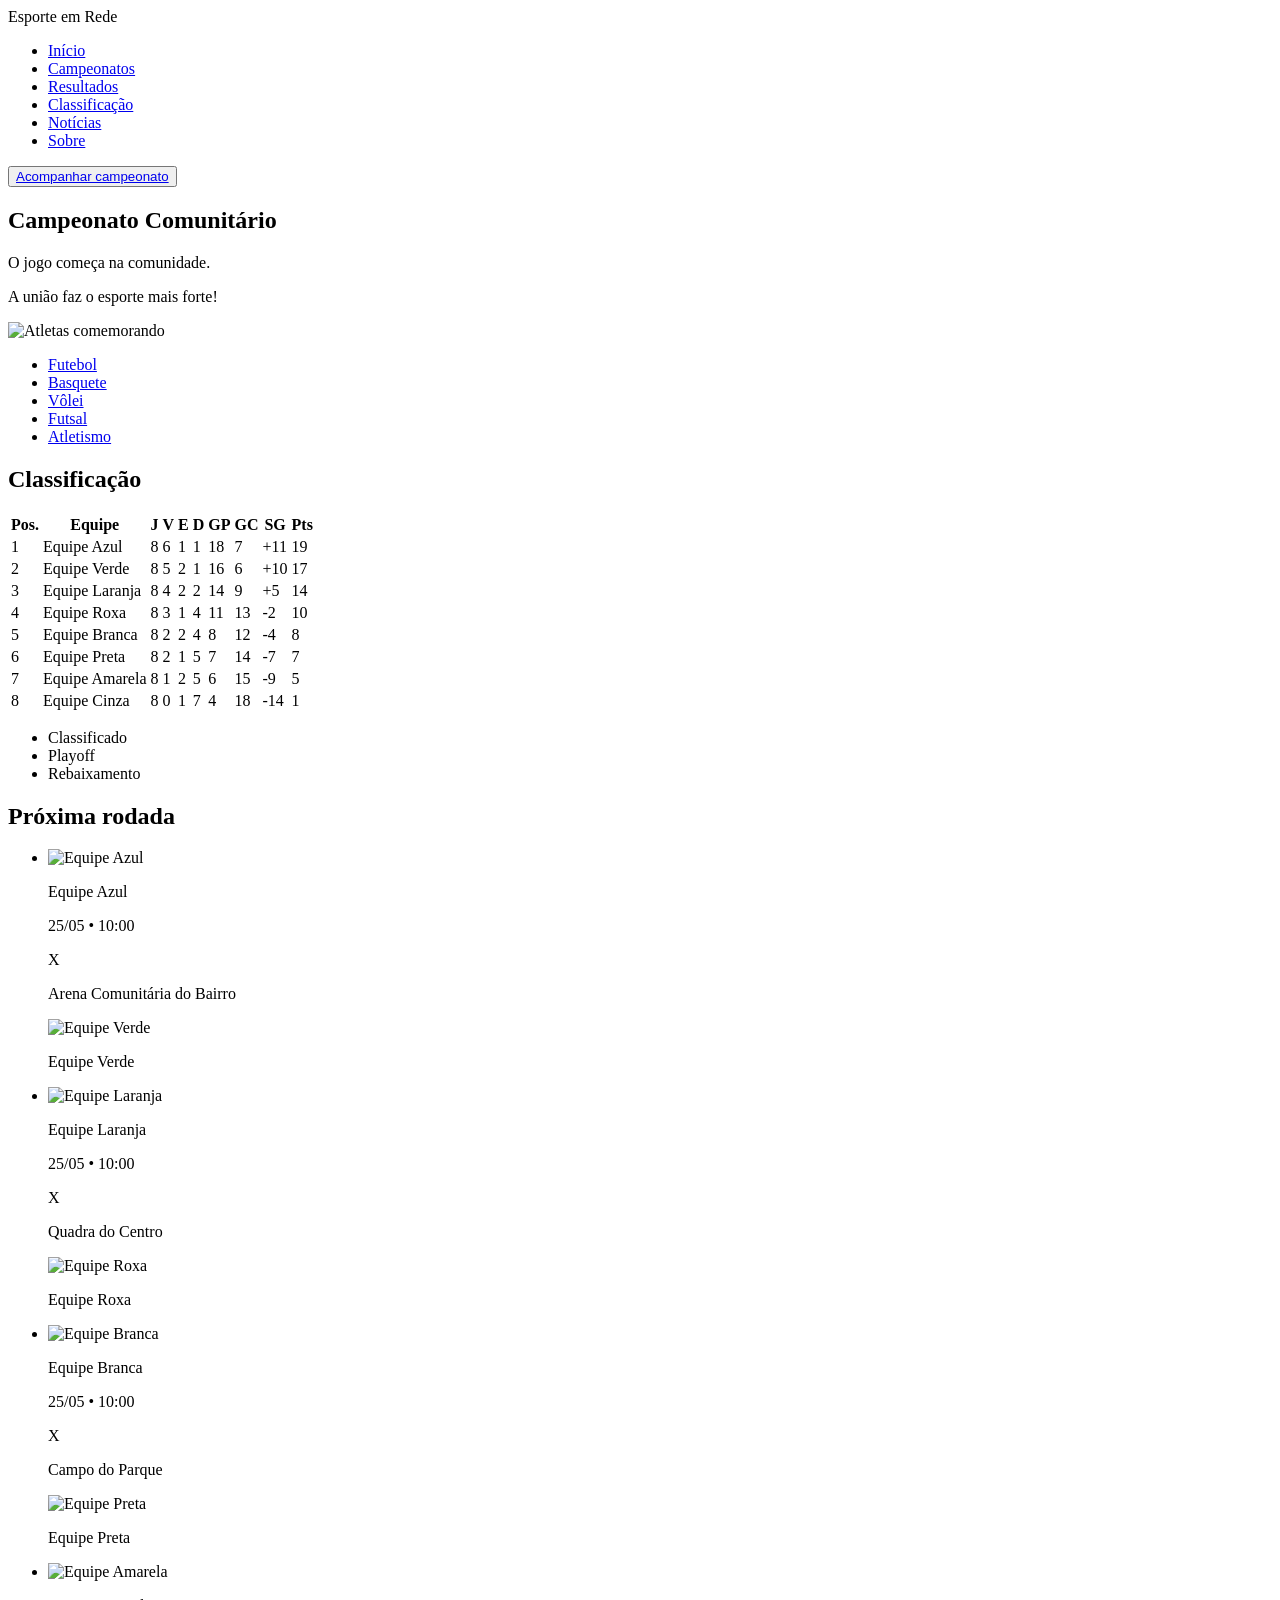
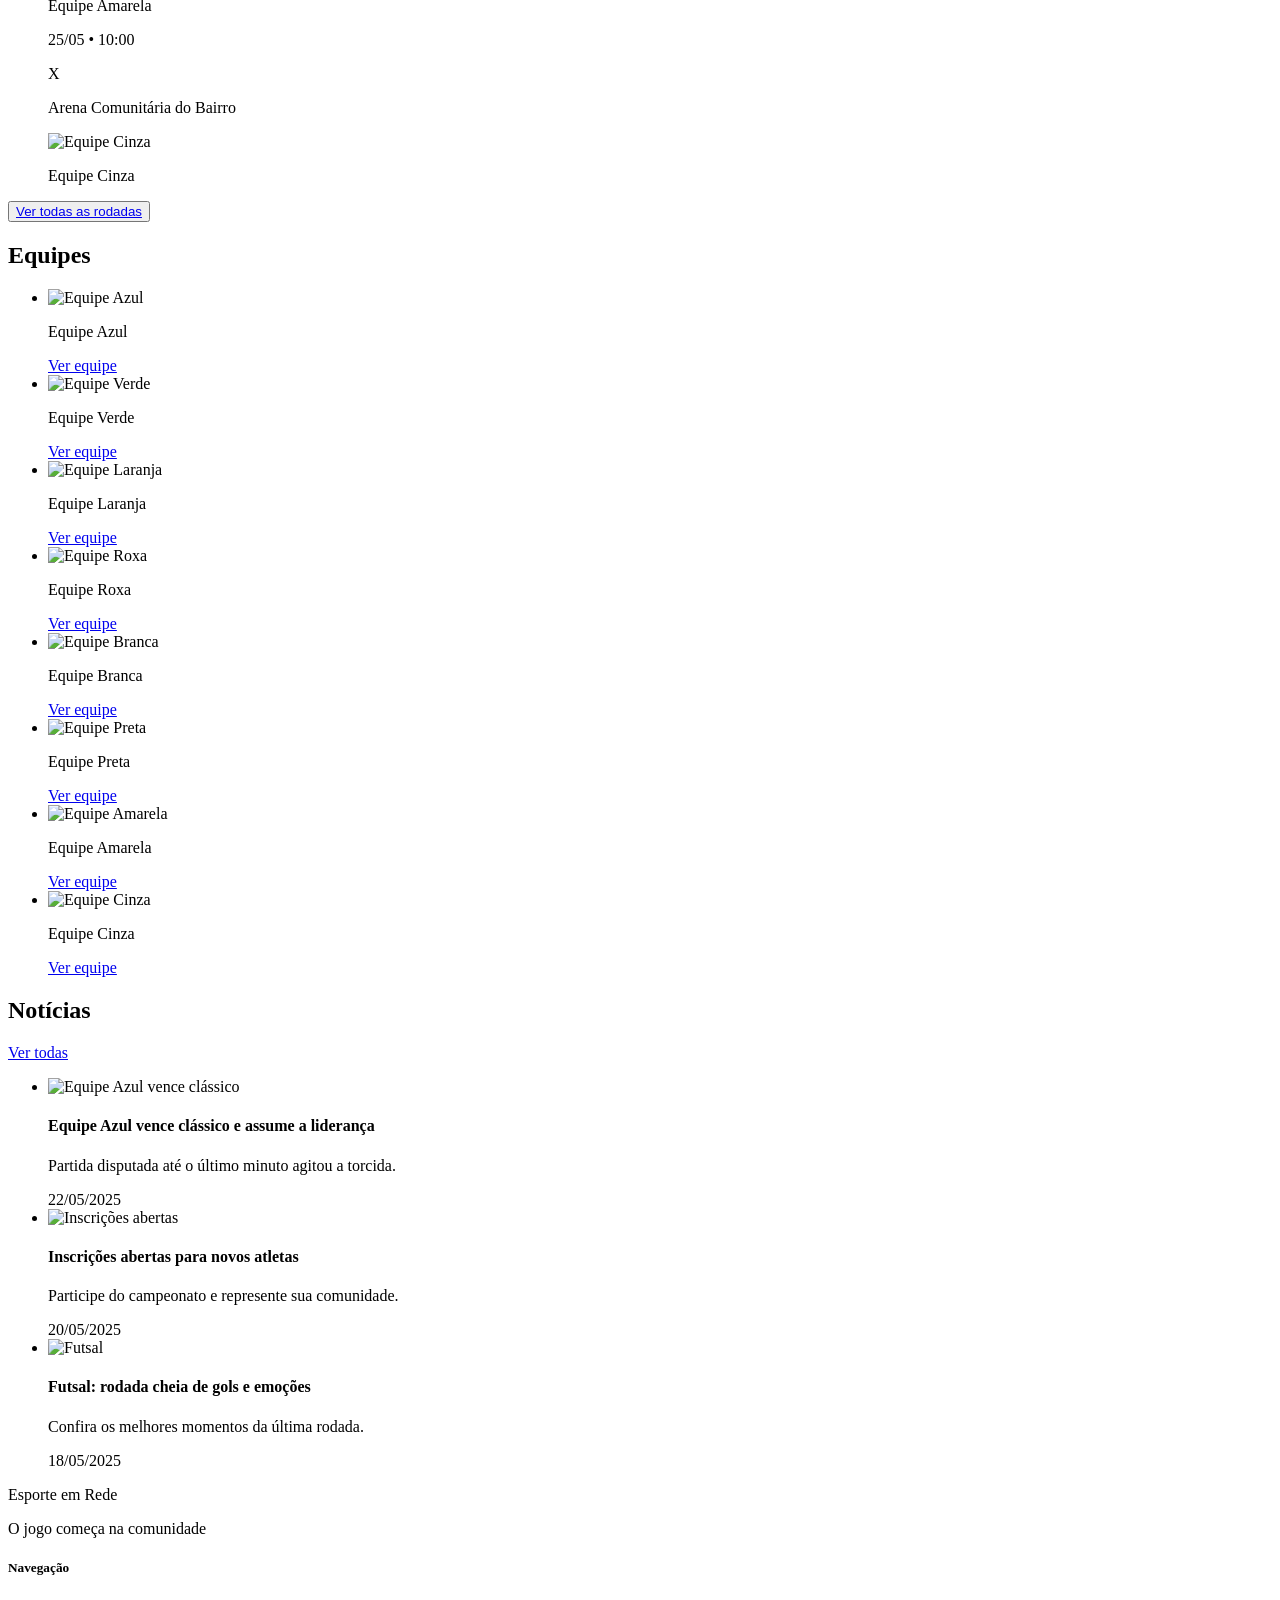
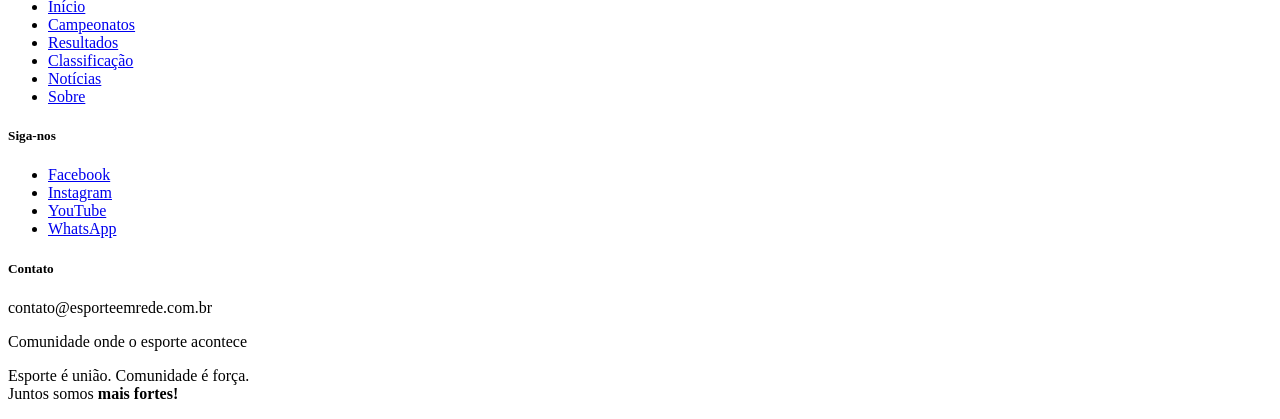
==== campeonato.html @ 6d332e06 "adicao da pagina campeonato" ====
<!DOCTYPE html>
<html lang="pt-BR">

<head>
    <meta charset="UTF-8">
    <meta name="viewport" content="width=device-width, initial-scale=1.0">
    <title>Campeonato Comunitário — Esporte em Rede</title>
</head>

<body>

    <header>
        <div>Esporte <span>em Rede</span></div>
        <nav>
            <ul>
                <li><a href="#">Início</a></li>
                <li><a href="#">Campeonatos</a></li>
                <li><a href="#">Resultados</a></li>
                <li><a href="#">Classificação</a></li>
                <li><a href="#">Notícias</a></li>
                <li><a href="#">Sobre</a></li>
            </ul>
        </nav>
        <button><a href="#">Acompanhar campeonato</a></button>
    </header>

    <section>
        <div>
            <h1>Campeonato Comunitário</h1>
            <p>O jogo começa na comunidade.</p>
            <p>A união faz o esporte mais forte!</p>
        </div>
        <div>
            <img src="" alt="Atletas comemorando">
        </div>
    </section>

    <nav>
        <ul>
            <li><a href="#">Futebol</a></li>
            <li><a href="#">Basquete</a></li>
            <li><a href="#">Vôlei</a></li>
            <li><a href="#">Futsal</a></li>
            <li><a href="#">Atletismo</a></li>
        </ul>
    </nav>

    <main>
        <section>
            <h2>Classificação</h2>
            <table>
                <thead>
                    <tr>
                        <th>Pos.</th>
                        <th>Equipe</th>
                        <th>J</th>
                        <th>V</th>
                        <th>E</th>
                        <th>D</th>
                        <th>GP</th>
                        <th>GC</th>
                        <th>SG</th>
                        <th>Pts</th>
                    </tr>
                </thead>
                <tbody>
                    <tr>
                        <td>1</td>
                        <td>Equipe Azul</td>
                        <td>8</td>
                        <td>6</td>
                        <td>1</td>
                        <td>1</td>
                        <td>18</td>
                        <td>7</td>
                        <td>+11</td>
                        <td>19</td>
                    </tr>
                    <tr>
                        <td>2</td>
                        <td>Equipe Verde</td>
                        <td>8</td>
                        <td>5</td>
                        <td>2</td>
                        <td>1</td>
                        <td>16</td>
                        <td>6</td>
                        <td>+10</td>
                        <td>17</td>
                    </tr>
                    <tr>
                        <td>3</td>
                        <td>Equipe Laranja</td>
                        <td>8</td>
                        <td>4</td>
                        <td>2</td>
                        <td>2</td>
                        <td>14</td>
                        <td>9</td>
                        <td>+5</td>
                        <td>14</td>
                    </tr>
                    <tr>
                        <td>4</td>
                        <td>Equipe Roxa</td>
                        <td>8</td>
                        <td>3</td>
                        <td>1</td>
                        <td>4</td>
                        <td>11</td>
                        <td>13</td>
                        <td>-2</td>
                        <td>10</td>
                    </tr>
                    <tr>
                        <td>5</td>
                        <td>Equipe Branca</td>
                        <td>8</td>
                        <td>2</td>
                        <td>2</td>
                        <td>4</td>
                        <td>8</td>
                        <td>12</td>
                        <td>-4</td>
                        <td>8</td>
                    </tr>
                    <tr>
                        <td>6</td>
                        <td>Equipe Preta</td>
                        <td>8</td>
                        <td>2</td>
                        <td>1</td>
                        <td>5</td>
                        <td>7</td>
                        <td>14</td>
                        <td>-7</td>
                        <td>7</td>
                    </tr>
                    <tr>
                        <td>7</td>
                        <td>Equipe Amarela</td>
                        <td>8</td>
                        <td>1</td>
                        <td>2</td>
                        <td>5</td>
                        <td>6</td>
                        <td>15</td>
                        <td>-9</td>
                        <td>5</td>
                    </tr>
                    <tr>
                        <td>8</td>
                        <td>Equipe Cinza</td>
                        <td>8</td>
                        <td>0</td>
                        <td>1</td>
                        <td>7</td>
                        <td>4</td>
                        <td>18</td>
                        <td>-14</td>
                        <td>1</td>
                    </tr>
                </tbody>
            </table>
            <ul>
                <li><span>Classificado</span></li>
                <li><span>Playoff</span></li>
                <li><span>Rebaixamento</span></li>
            </ul>
        </section>

        <section>
            <h2>Próxima rodada</h2>
            <ul>
                <li>
                    <div>
                        <img src="" alt="Equipe Azul">
                        <p>Equipe Azul</p>
                    </div>
                    <div>
                        <p>25/05 • 10:00</p>
                        <p>X</p>
                        <p>Arena Comunitária do Bairro</p>
                    </div>
                    <div>
                        <img src="" alt="Equipe Verde">
                        <p>Equipe Verde</p>
                    </div>
                </li>

                <li>
                    <div>
                        <img src="" alt="Equipe Laranja">
                        <p>Equipe Laranja</p>
                    </div>
                    <div>
                        <p>25/05 • 10:00</p>
                        <p>X</p>
                        <p>Quadra do Centro</p>
                    </div>
                    <div>
                        <img src="" alt="Equipe Roxa">
                        <p>Equipe Roxa</p>
                    </div>
                </li>

                <li>
                    <div>
                        <img src="" alt="Equipe Branca">
                        <p>Equipe Branca</p>
                    </div>
                    <div>
                        <p>25/05 • 10:00</p>
                        <p>X</p>
                        <p>Campo do Parque</p>
                    </div>
                    <div>
                        <img src="" alt="Equipe Preta">
                        <p>Equipe Preta</p>
                    </div>
                </li>

                <li>
                    <div>
                        <img src="" alt="Equipe Amarela">
                        <p>Equipe Amarela</p>
                    </div>
                    <div>
                        <p>25/05 • 10:00</p>
                        <p>X</p>
                        <p>Arena Comunitária do Bairro</p>
                    </div>
                    <div>
                        <img src="" alt="Equipe Cinza">
                        <p>Equipe Cinza</p>
                    </div>
                </li>
            </ul>
            <button><a href="#">Ver todas as rodadas</a></button>
        </section>

        <section>
            <h2>Equipes</h2>
            <ul>
                <li>
                    <img src="" alt="Equipe Azul">
                    <p>Equipe Azul</p>
                    <a href="#">Ver equipe</a>
                </li>
                <li>
                    <img src="" alt="Equipe Verde">
                    <p>Equipe Verde</p>
                    <a href="#">Ver equipe</a>
                </li>
                <li>
                    <img src="" alt="Equipe Laranja">
                    <p>Equipe Laranja</p>
                    <a href="#">Ver equipe</a>
                </li>
                <li>
                    <img src="" alt="Equipe Roxa">
                    <p>Equipe Roxa</p>
                    <a href="#">Ver equipe</a>
                </li>
                <li>
                    <img src="" alt="Equipe Branca">
                    <p>Equipe Branca</p>
                    <a href="#">Ver equipe</a>
                </li>
                <li>
                    <img src="" alt="Equipe Preta">
                    <p>Equipe Preta</p>
                    <a href="#">Ver equipe</a>
                </li>
                <li>
                    <img src="" alt="Equipe Amarela">
                    <p>Equipe Amarela</p>
                    <a href="#">Ver equipe</a>
                </li>
                <li>
                    <img src="" alt="Equipe Cinza">
                    <p>Equipe Cinza</p>
                    <a href="#">Ver equipe</a>
                </li>
            </ul>
        </section>

        <aside>
            <h2>Notícias</h2>
            <a href="#">Ver todas</a>
            <ul>
                <li>
                    <img src="" alt="Equipe Azul vence clássico">
                    <h4>Equipe Azul vence clássico e assume a liderança</h4>
                    <p>Partida disputada até o último minuto agitou a torcida.</p>
                    <span>22/05/2025</span>
                </li>
                <li>
                    <img src="" alt="Inscrições abertas">
                    <h4>Inscrições abertas para novos atletas</h4>
                    <p>Participe do campeonato e represente sua comunidade.</p>
                    <span>20/05/2025</span>
                </li>
                <li>
                    <img src="" alt="Futsal">
                    <h4>Futsal: rodada cheia de gols e emoções</h4>
                    <p>Confira os melhores momentos da última rodada.</p>
                    <span>18/05/2025</span>
                </li>
            </ul>
        </aside>

    </main>

    <footer>
        <div>
            <div>Esporte <span>em Rede</span></div>
            <p>O jogo começa na comunidade</p>
        </div>

        <nav class="footer-nav">
            <h5>Navegação</h5>
            <ul>
                <li><a href="#">Início</a></li>
                <li><a href="#">Campeonatos</a></li>
                <li><a href="#">Resultados</a></li>
                <li><a href="#">Classificação</a></li>
                <li><a href="#">Notícias</a></li>
                <li><a href="#">Sobre</a></li>
            </ul>
        </nav>

        <div class="footer-social">
            <h5>Siga-nos</h5>
            <ul class="social-icons">
                <li><a href="#">Facebook</a></li>
                <li><a href="#">Instagram</a></li>
                <li><a href="#">YouTube</a></li>
                <li><a href="#">WhatsApp</a></li>
            </ul>
        </div>

        <div class="footer-contact">
            <h5>Contato</h5>
            <p>contato@esporteemrede.com.br</p>
            <p>Comunidade onde o esporte acontece</p>
            <p class="footer-tagline">
                Esporte é união. Comunidade é força.<br>
                Juntos somos <strong>mais fortes!</strong>
            </p>
        </div>
    </footer>

</body>

</html>
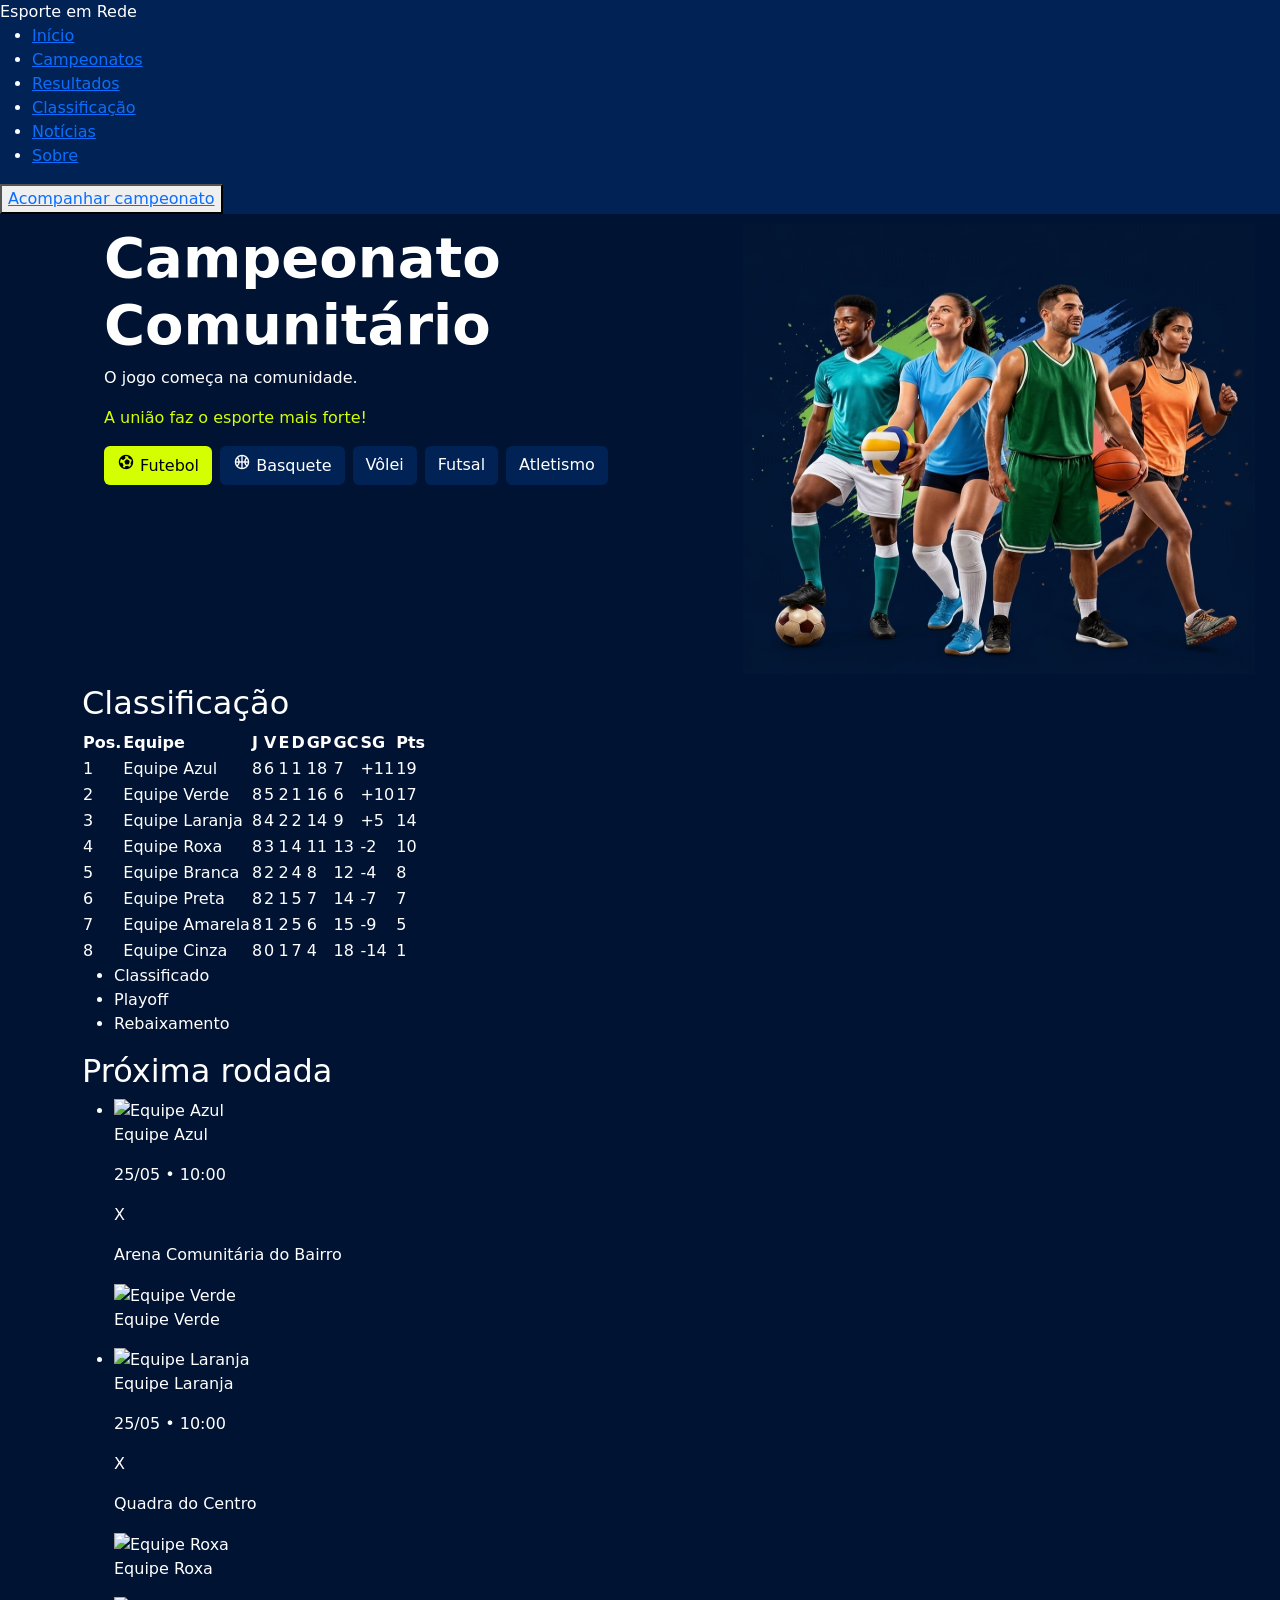
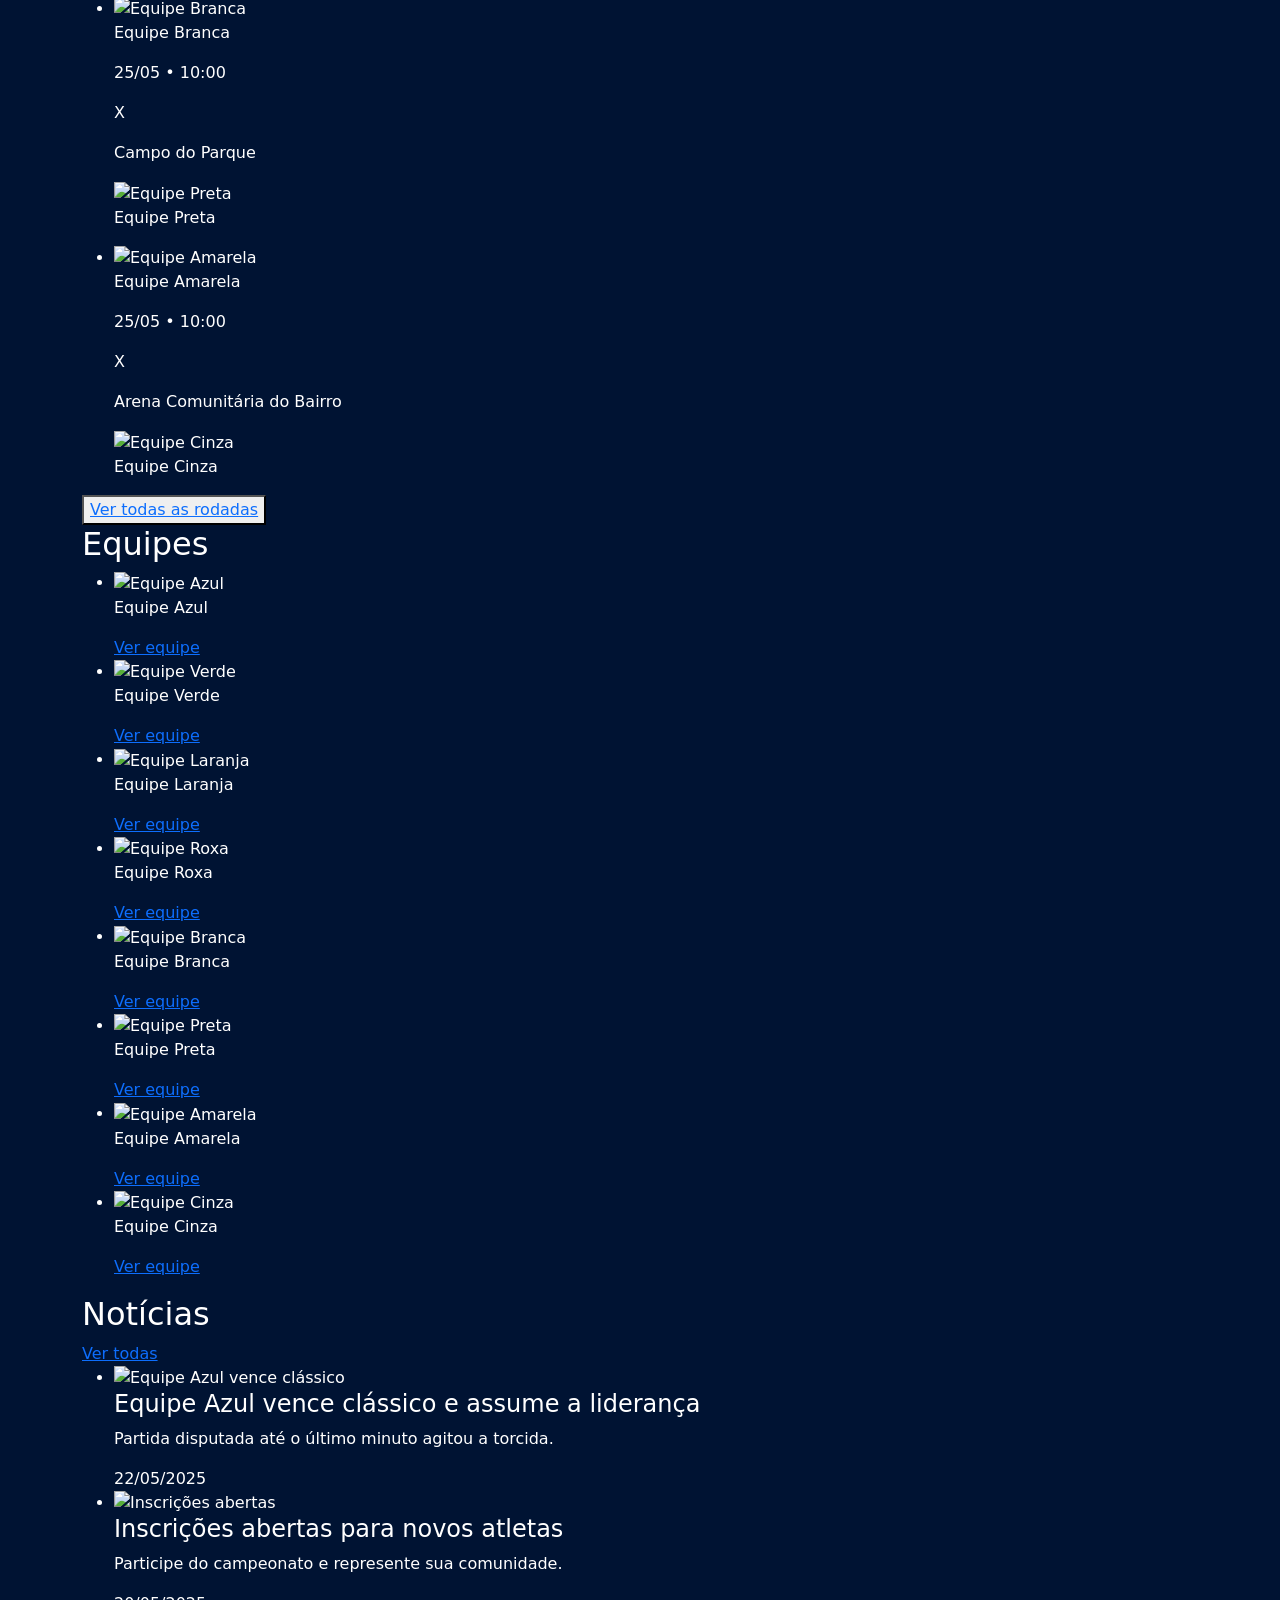
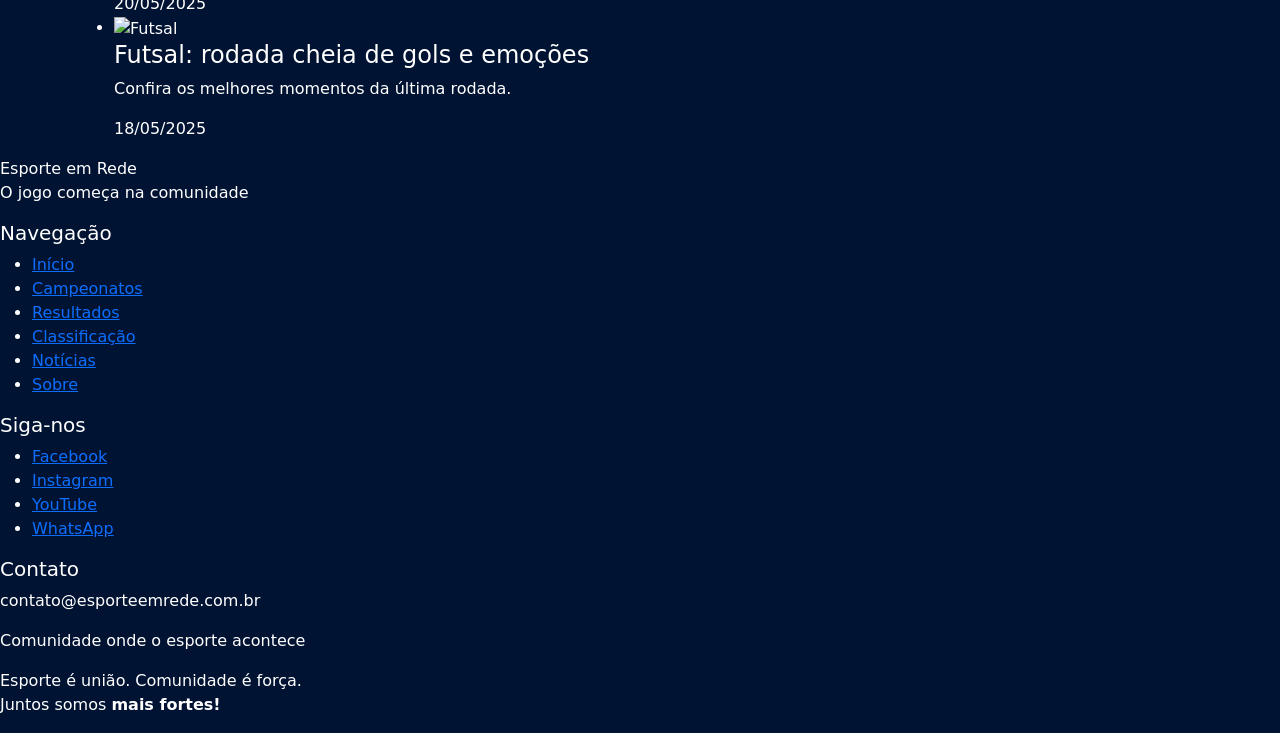
==== commit 8d2af732: "algumas alterações na pagina campeonato" ====
--- a/campeonato.html
+++ b/campeonato.html
@@ -5,6 +5,10 @@
     <meta charset="UTF-8">
     <meta name="viewport" content="width=device-width, initial-scale=1.0">
     <title>Campeonato Comunitário — Esporte em Rede</title>
+    <link rel="stylesheet" href="https://cdn.jsdelivr.net/npm/bootstrap@5.3.8/dist/css/bootstrap.min.css">
+    <link rel="stylesheet" href="styles.css">
+    <link href="https://fonts.googleapis.com/css2?family=Material+Symbols+Outlined" rel="stylesheet" />
+
 </head>
 
 <body>
@@ -24,28 +28,34 @@
         <button><a href="#">Acompanhar campeonato</a></button>
     </header>
 
-    <section>
-        <div>
-            <h1>Campeonato Comunitário</h1>
-            <p>O jogo começa na comunidade.</p>
-            <p>A união faz o esporte mais forte!</p>
-        </div>
-        <div>
-            <img src="" alt="Atletas comemorando">
-        </div>
-    </section>
-
-    <nav>
-        <ul>
-            <li><a href="#">Futebol</a></li>
-            <li><a href="#">Basquete</a></li>
-            <li><a href="#">Vôlei</a></li>
-            <li><a href="#">Futsal</a></li>
-            <li><a href="#">Atletismo</a></li>
-        </ul>
-    </nav>
-
-    <main>
+    <main class="container">
+        <section id="cc" class="row">
+            <div class="col-lg-7">
+                <h1 class="fw-bold display-4">Campeonato Comunitário</h1>
+                <p>O jogo começa na comunidade.</p>
+                <p id="destaque">A união faz o esporte mais forte!</p>
+
+                <nav class="d-flex overflow-auto gap-2">
+                    <a href="#" class="btn" id="futebol">
+                        <span class="material-symbols-outlined" style="font-size: 18px;">
+                            sports_and_outdoors
+                        </span>
+                        Futebol</a>
+                        <a href="#" class="btn">
+                            <span class="material-symbols-outlined" style="font-size: 18px;">
+                                sports_basketball
+                            </span>
+                            Basquete</a>
+                        <a href="#" class="btn">Vôlei</a>
+                        <a href="#" class="btn">Futsal</a>
+                        <a href="#" class="btn">Atletismo</a>
+                </nav>
+            </div>
+            <div class="col-lg-5">
+                <img src="imagens/atletas.jpg" alt="Atletas comemorando">
+            </div>
+        </section>
+
         <section>
             <h2>Classificação</h2>
             <table>
@@ -318,7 +328,7 @@
             <p>O jogo começa na comunidade</p>
         </div>
 
-        <nav class="footer-nav">
+        <nav>
             <h5>Navegação</h5>
             <ul>
                 <li><a href="#">Início</a></li>
@@ -330,9 +340,9 @@
             </ul>
         </nav>
 
-        <div class="footer-social">
+        <div>
             <h5>Siga-nos</h5>
-            <ul class="social-icons">
+            <ul>
                 <li><a href="#">Facebook</a></li>
                 <li><a href="#">Instagram</a></li>
                 <li><a href="#">YouTube</a></li>
@@ -340,11 +350,11 @@
             </ul>
         </div>
 
-        <div class="footer-contact">
+        <div>
             <h5>Contato</h5>
             <p>contato@esporteemrede.com.br</p>
             <p>Comunidade onde o esporte acontece</p>
-            <p class="footer-tagline">
+            <p>
                 Esporte é união. Comunidade é força.<br>
                 Juntos somos <strong>mais fortes!</strong>
             </p>
--- a/styles.css
+++ b/styles.css
@@ -0,0 +1,40 @@
+:root {
+    --azulescuro: #001333;
+    --azulescuro2: #002255;
+    --amarelo: #d4ff00;
+    --azul: #007bff;
+    --vermelho: #dc3545;
+}
+
+body{
+    background-color: var(--azulescuro);
+    color: white;
+}
+
+header{
+    background-color: var(--azulescuro2);
+}
+
+#cc{
+    margin: 10px;
+}
+
+#destaque{
+    color: var(--amarelo);
+}
+
+.btn{
+    background-color: var(--azulescuro2);
+    color: white;
+}
+
+
+img{
+    width: 40vw;
+    height: 50vh;
+}
+
+#futebol{
+    background-color: var(--amarelo);
+    color: black;
+}
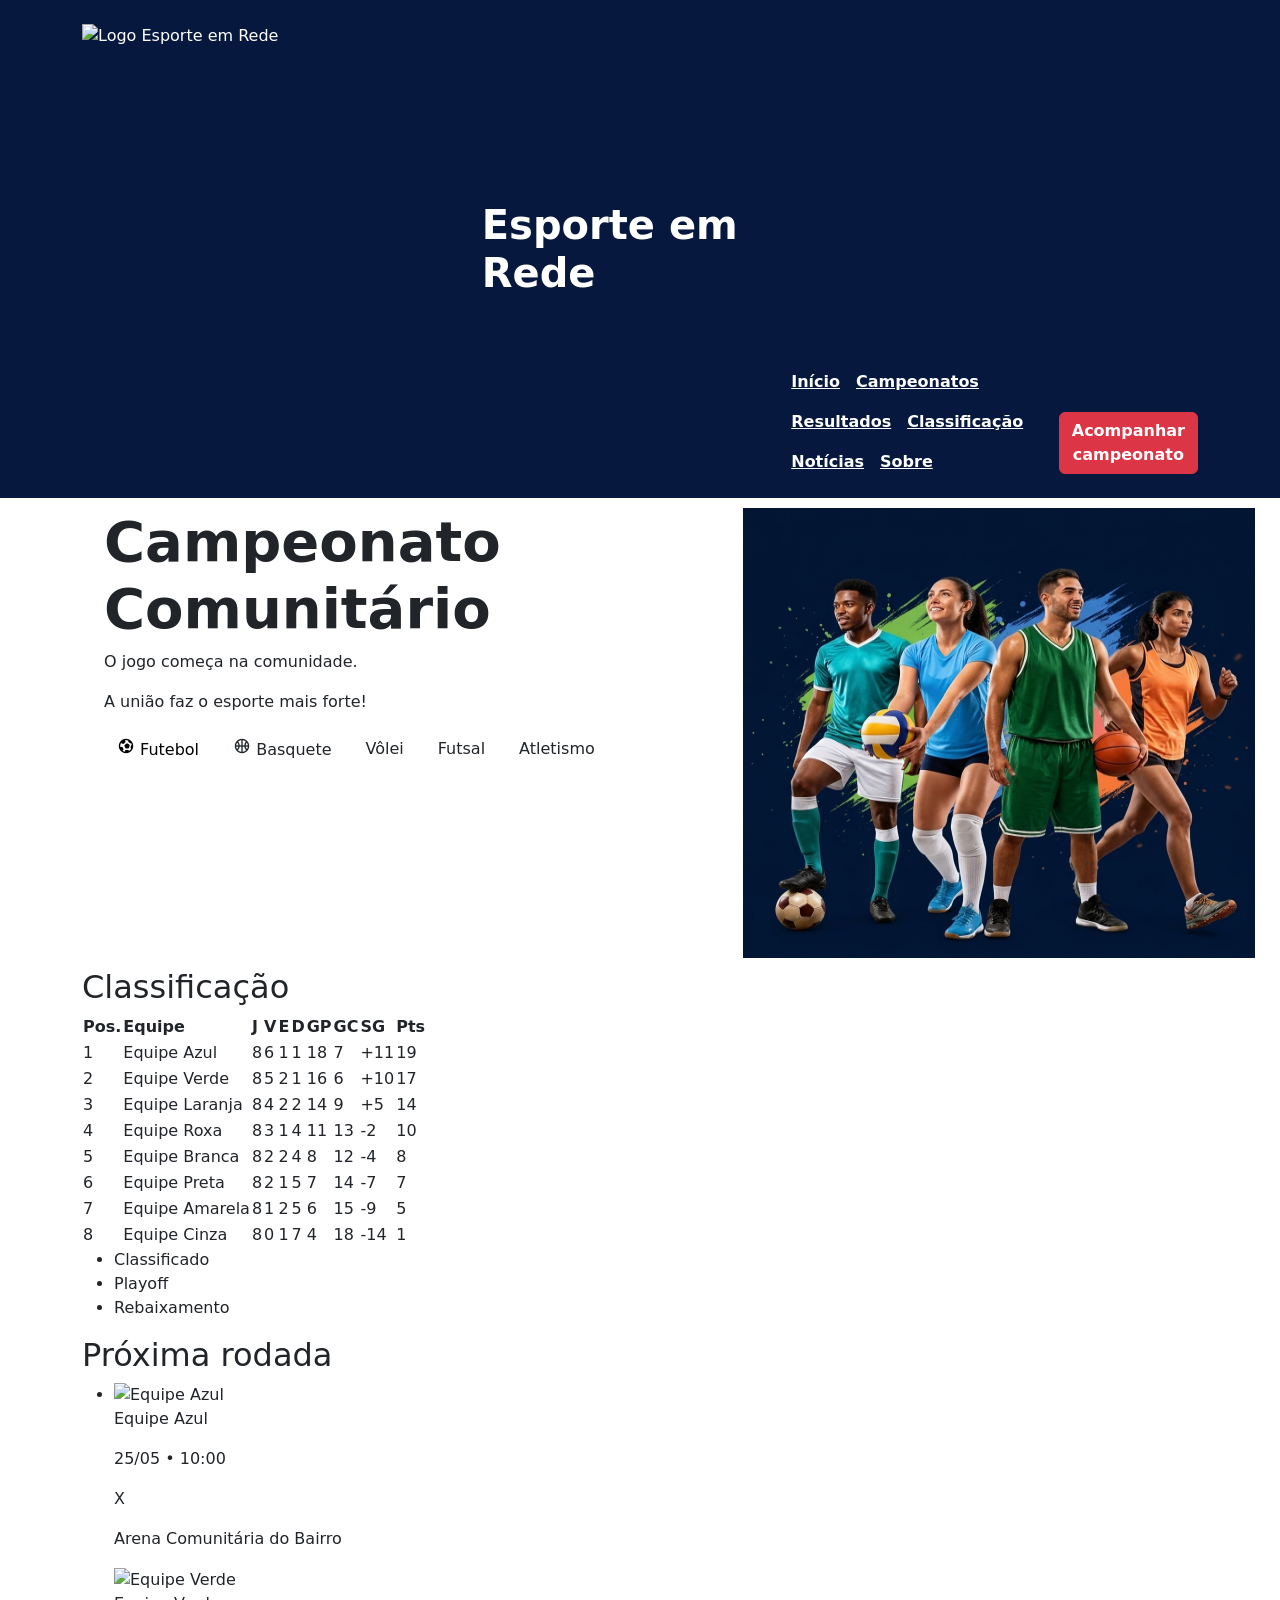
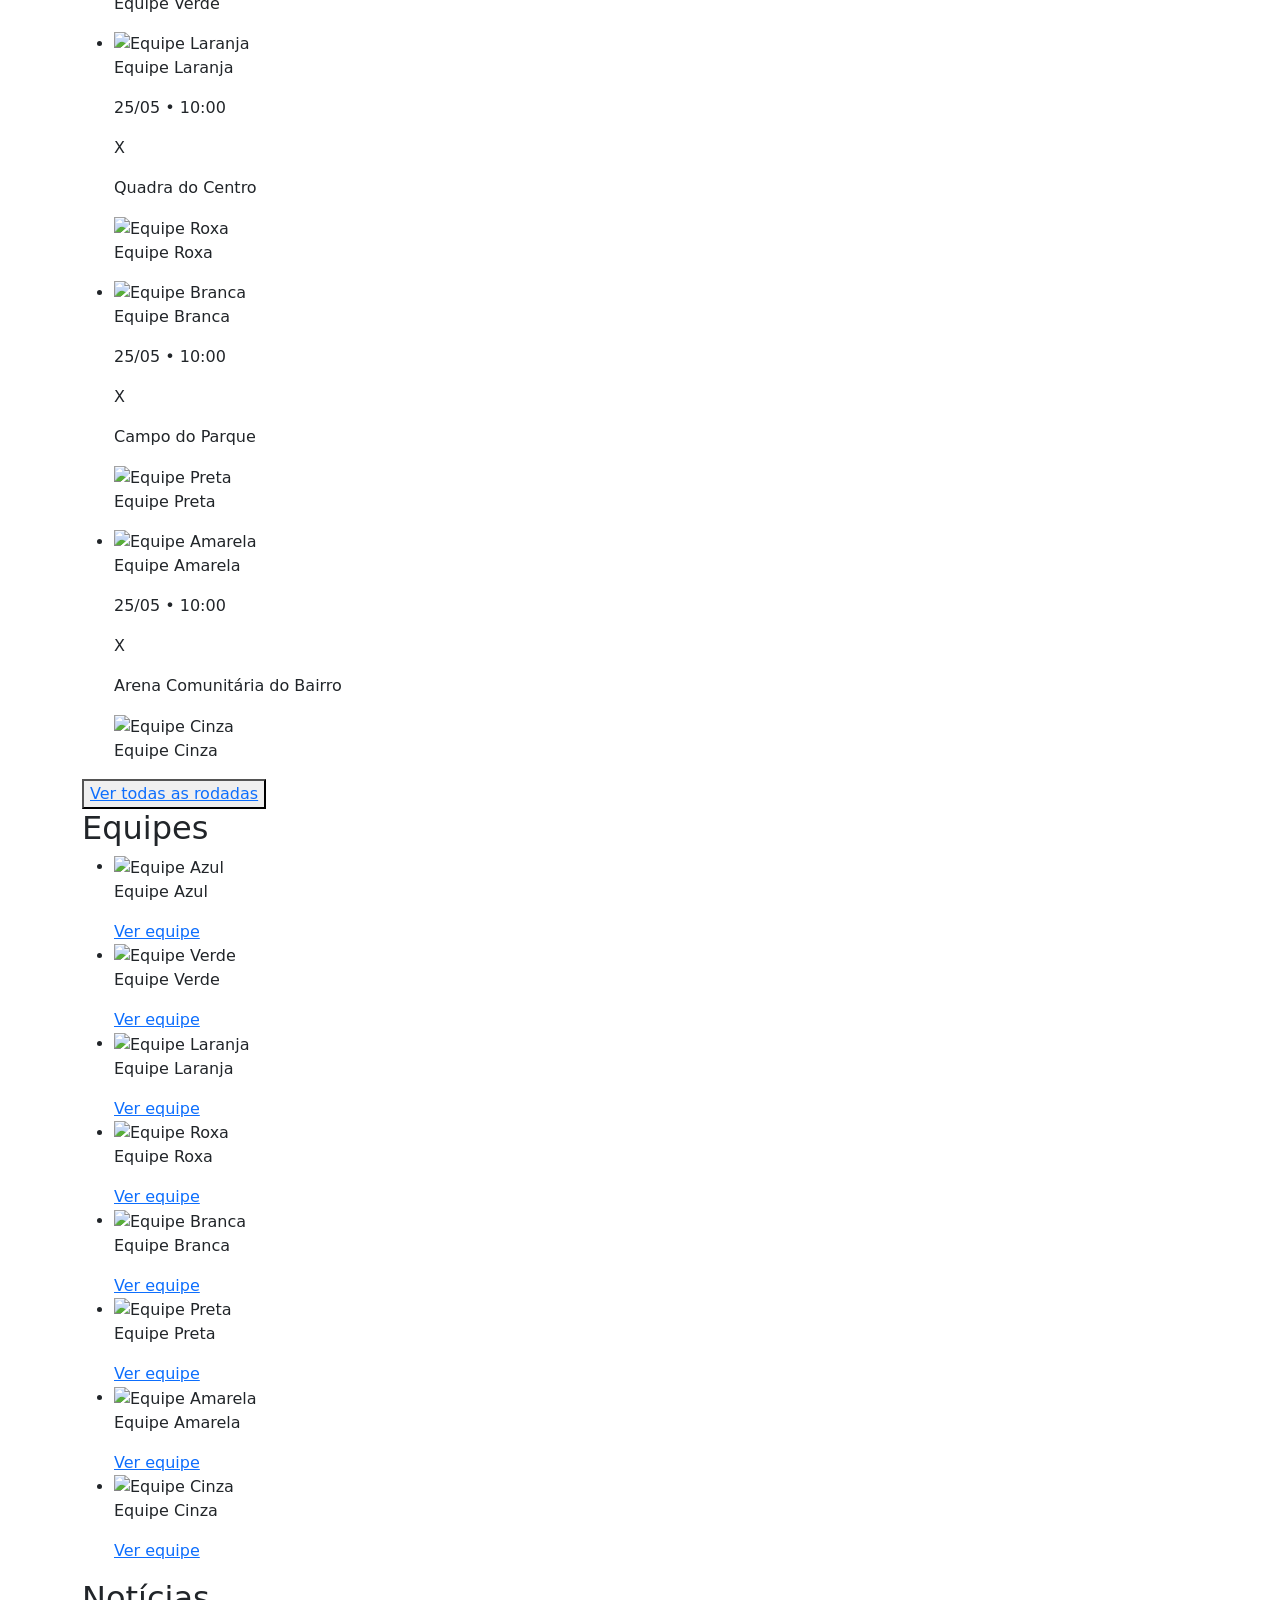
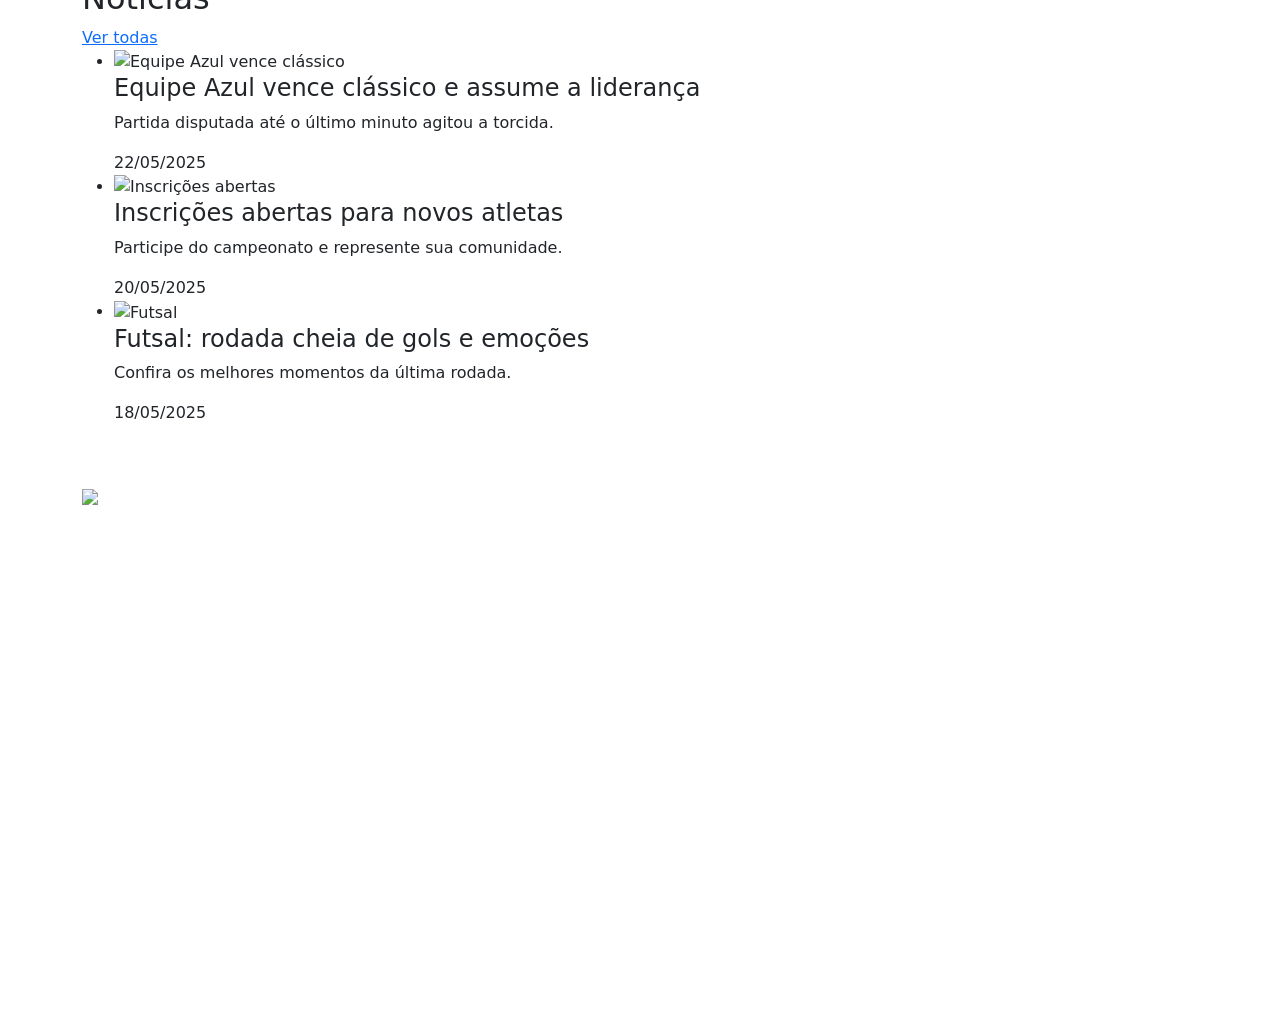
==== commit 415a644e: "adição do header e footer" ====
--- a/campeonato.html
+++ b/campeonato.html
@@ -13,19 +13,33 @@
 
 <body>
 
-    <header>
-        <div>Esporte <span>em Rede</span></div>
-        <nav>
-            <ul>
-                <li><a href="#">Início</a></li>
-                <li><a href="#">Campeonatos</a></li>
-                <li><a href="#">Resultados</a></li>
-                <li><a href="#">Classificação</a></li>
-                <li><a href="#">Notícias</a></li>
-                <li><a href="#">Sobre</a></li>
-            </ul>
-        </nav>
-        <button><a href="#">Acompanhar campeonato</a></button>
+    <header class="cabecalho text-white py-4">
+        <div class="container">
+            <div class="d-flex flex-column flex-md-row justify-content-between align-items-md-end gap-3">
+
+                <div class="d-flex align-items-center gap-2">
+                    <img src="#" alt="Logo Esporte em Rede" width="50">
+
+                    <h1 class="h1 fw-bold mb-0">
+                        Esporte em Rede
+                    </h1>
+                </div>
+
+                <nav class="d-flex flex-wrap gap-3">
+                    <a class="text-white fw-semibold" href="index.html">Início</a>
+                    <a class="text-white fw-semibold" href="campeonatos.html">Campeonatos</a>
+                    <a class="text-white fw-semibold" href="resultados.html">Resultados</a>
+                    <a class="text-white fw-semibold" href="#">Classificação</a>
+                    <a class="text-white fw-semibold" href="#">Notícias</a>
+                    <a class="text-white fw-semibold" href="#">Sobre</a>
+                </nav>
+
+                <a class="btn btn-danger fw-semibold" href="campeonatos.html">
+                    Acompanhar campeonato
+                </a>
+
+            </div>
+        </div>
     </header>
 
     <main class="container">
@@ -41,14 +55,14 @@
                             sports_and_outdoors
                         </span>
                         Futebol</a>
-                        <a href="#" class="btn">
-                            <span class="material-symbols-outlined" style="font-size: 18px;">
-                                sports_basketball
-                            </span>
-                            Basquete</a>
-                        <a href="#" class="btn">Vôlei</a>
-                        <a href="#" class="btn">Futsal</a>
-                        <a href="#" class="btn">Atletismo</a>
+                    <a href="#" class="btn">
+                        <span class="material-symbols-outlined" style="font-size: 18px;">
+                            sports_basketball
+                        </span>
+                        Basquete</a>
+                    <a href="#" class="btn">Vôlei</a>
+                    <a href="#" class="btn">Futsal</a>
+                    <a href="#" class="btn">Atletismo</a>
                 </nav>
             </div>
             <div class="col-lg-5">
@@ -322,42 +336,57 @@
 
     </main>
 
-    <footer>
-        <div>
-            <div>Esporte <span>em Rede</span></div>
-            <p>O jogo começa na comunidade</p>
-        </div>
-
-        <nav>
-            <h5>Navegação</h5>
-            <ul>
-                <li><a href="#">Início</a></li>
-                <li><a href="#">Campeonatos</a></li>
-                <li><a href="#">Resultados</a></li>
-                <li><a href="#">Classificação</a></li>
-                <li><a href="#">Notícias</a></li>
-                <li><a href="#">Sobre</a></li>
-            </ul>
-        </nav>
-
-        <div>
-            <h5>Siga-nos</h5>
-            <ul>
-                <li><a href="#">Facebook</a></li>
-                <li><a href="#">Instagram</a></li>
-                <li><a href="#">YouTube</a></li>
-                <li><a href="#">WhatsApp</a></li>
-            </ul>
-        </div>
-
-        <div>
-            <h5>Contato</h5>
-            <p>contato@esporteemrede.com.br</p>
-            <p>Comunidade onde o esporte acontece</p>
-            <p>
-                Esporte é união. Comunidade é força.<br>
-                Juntos somos <strong>mais fortes!</strong>
-            </p>
+    <footer class="rodape text-white py-5">
+        <div class="container">
+            <div class="row g-4">
+
+                <!-- Marca -->
+                <div class="col-12 col-md-6 col-xl-4">
+                    <div class="d-flex align-items-center gap-2 mb-3">
+                        <img src="#" alt="Logo Esporte em Rede" width="50">
+
+                        <h2 class="h4 fw-bold mb-0">
+                            Esporte em Rede
+                        </h2>
+                    </div>
+
+                    <p class="mb-0">
+                        O jogo começa na comunidade
+                    </p>
+                </div>
+
+                <!-- Navegação -->
+                <div class="col-12 col-md-6 col-xl-4">
+                    <h3 class="h5 fw-bold mb-3">
+                        Navegação
+                    </h3>
+
+                    <nav class="d-flex flex-wrap gap-3">
+                        <a class="text-white" href="index.html">Início</a>
+                        <a class="text-white" href="campeonatos.html">Campeonatos</a>
+                        <a class="text-white" href="inscricoes.html">Inscrições</a>
+                        <a class="text-white" href="#">Classificação</a>
+                        <a class="text-white" href="#">Notícias</a>
+                        <a class="text-white" href="#">Sobre</a>
+                    </nav>
+                </div>
+
+                <!-- Contato -->
+                <div class="col-12 col-xl-4">
+                    <h3 class="h5 fw-bold mb-3">
+                        Contato
+                    </h3>
+
+                    <p class="mb-2">
+                        contato@esporteemrede.com.br
+                    </p>
+
+                    <p class="mb-0">
+                        Comunidade onde o esporte acontece
+                    </p>
+                </div>
+
+            </div>
         </div>
     </footer>
 
--- a/styles.css
+++ b/styles.css
@@ -1,18 +1,5 @@
-:root {
-    --azulescuro: #001333;
-    --azulescuro2: #002255;
-    --amarelo: #d4ff00;
-    --azul: #007bff;
-    --vermelho: #dc3545;
-}
-
-body{
-    background-color: var(--azulescuro);
-    color: white;
-}
-
-header{
-    background-color: var(--azulescuro2);
+.cabecalho {
+    background-color: #06183d;
 }
 
 #cc{
@@ -23,10 +10,10 @@
     color: var(--amarelo);
 }
 
-.btn{
+/*.btn{
     background-color: var(--azulescuro2);
     color: white;
-}
+}*/
 
 
 img{
@@ -38,3 +25,6 @@
     background-color: var(--amarelo);
     color: black;
 }
+.rodape a:hover {
+    color: #ffc107;
+}
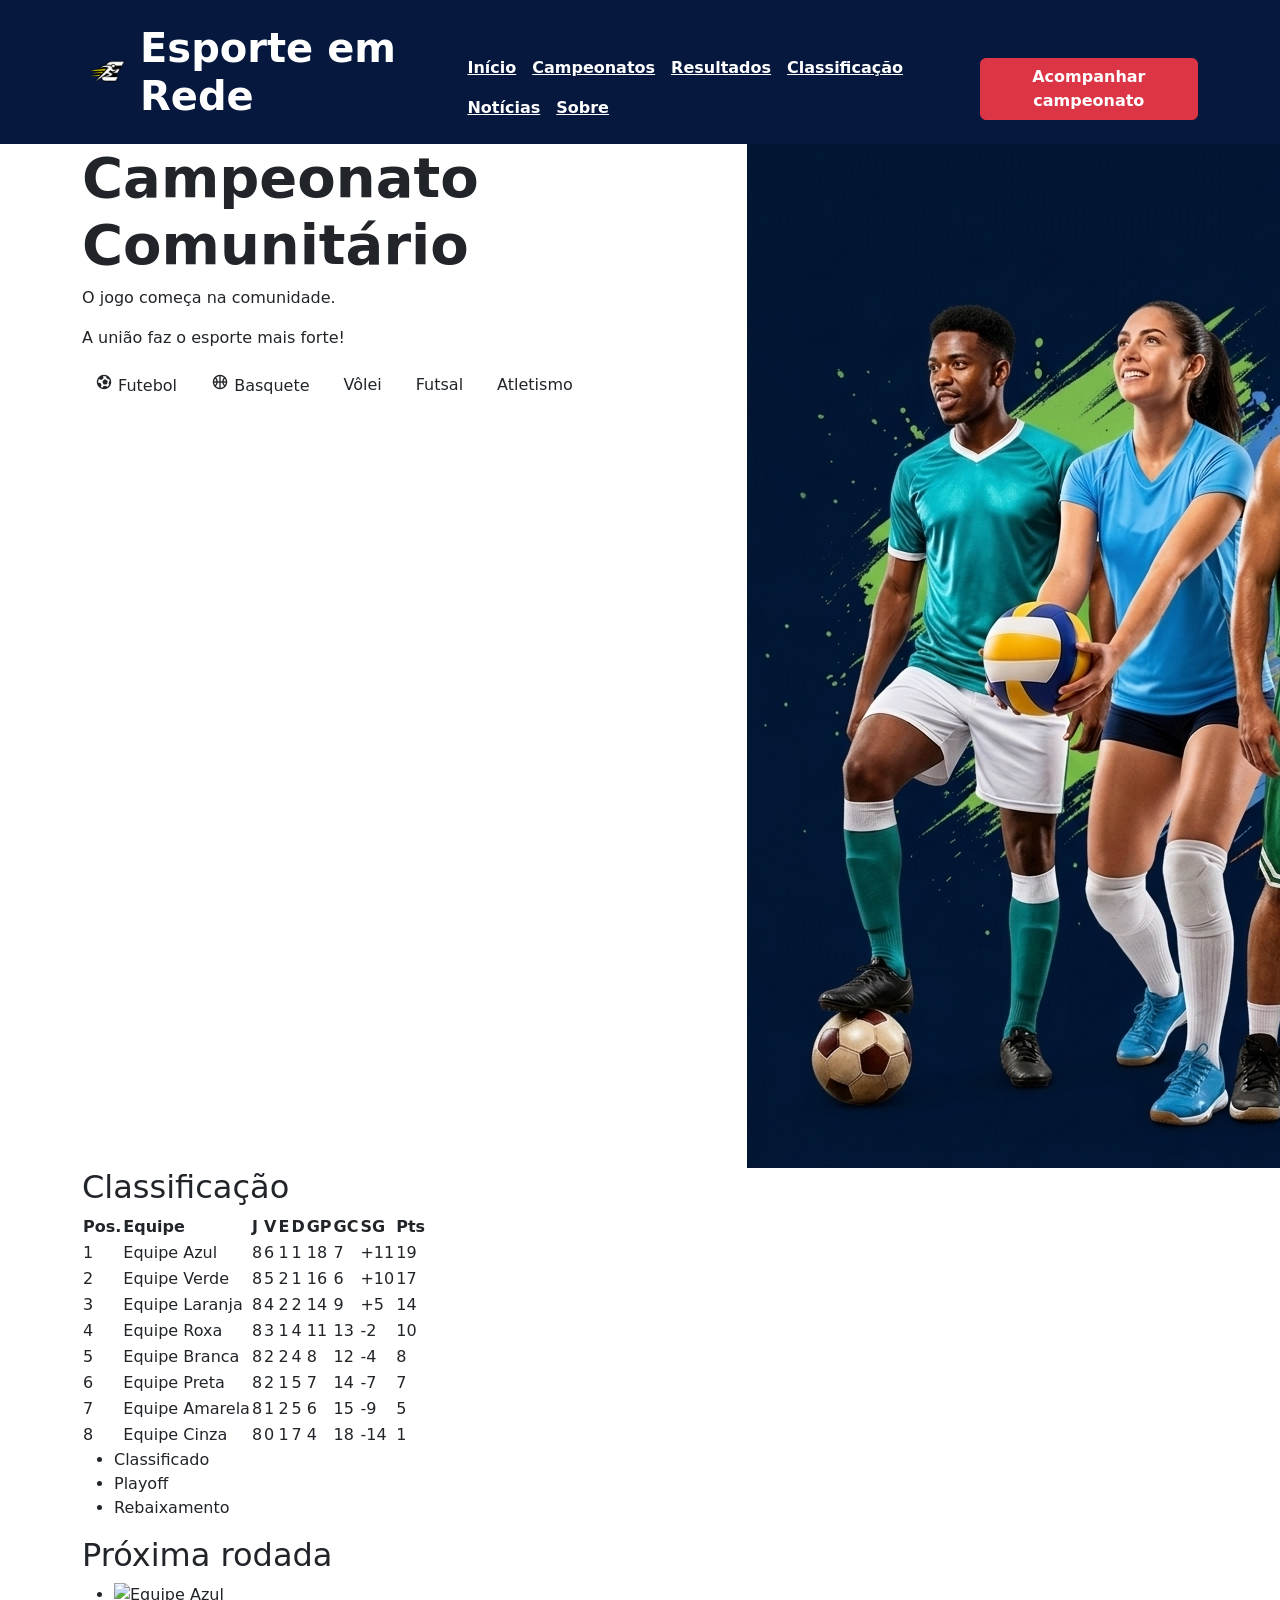
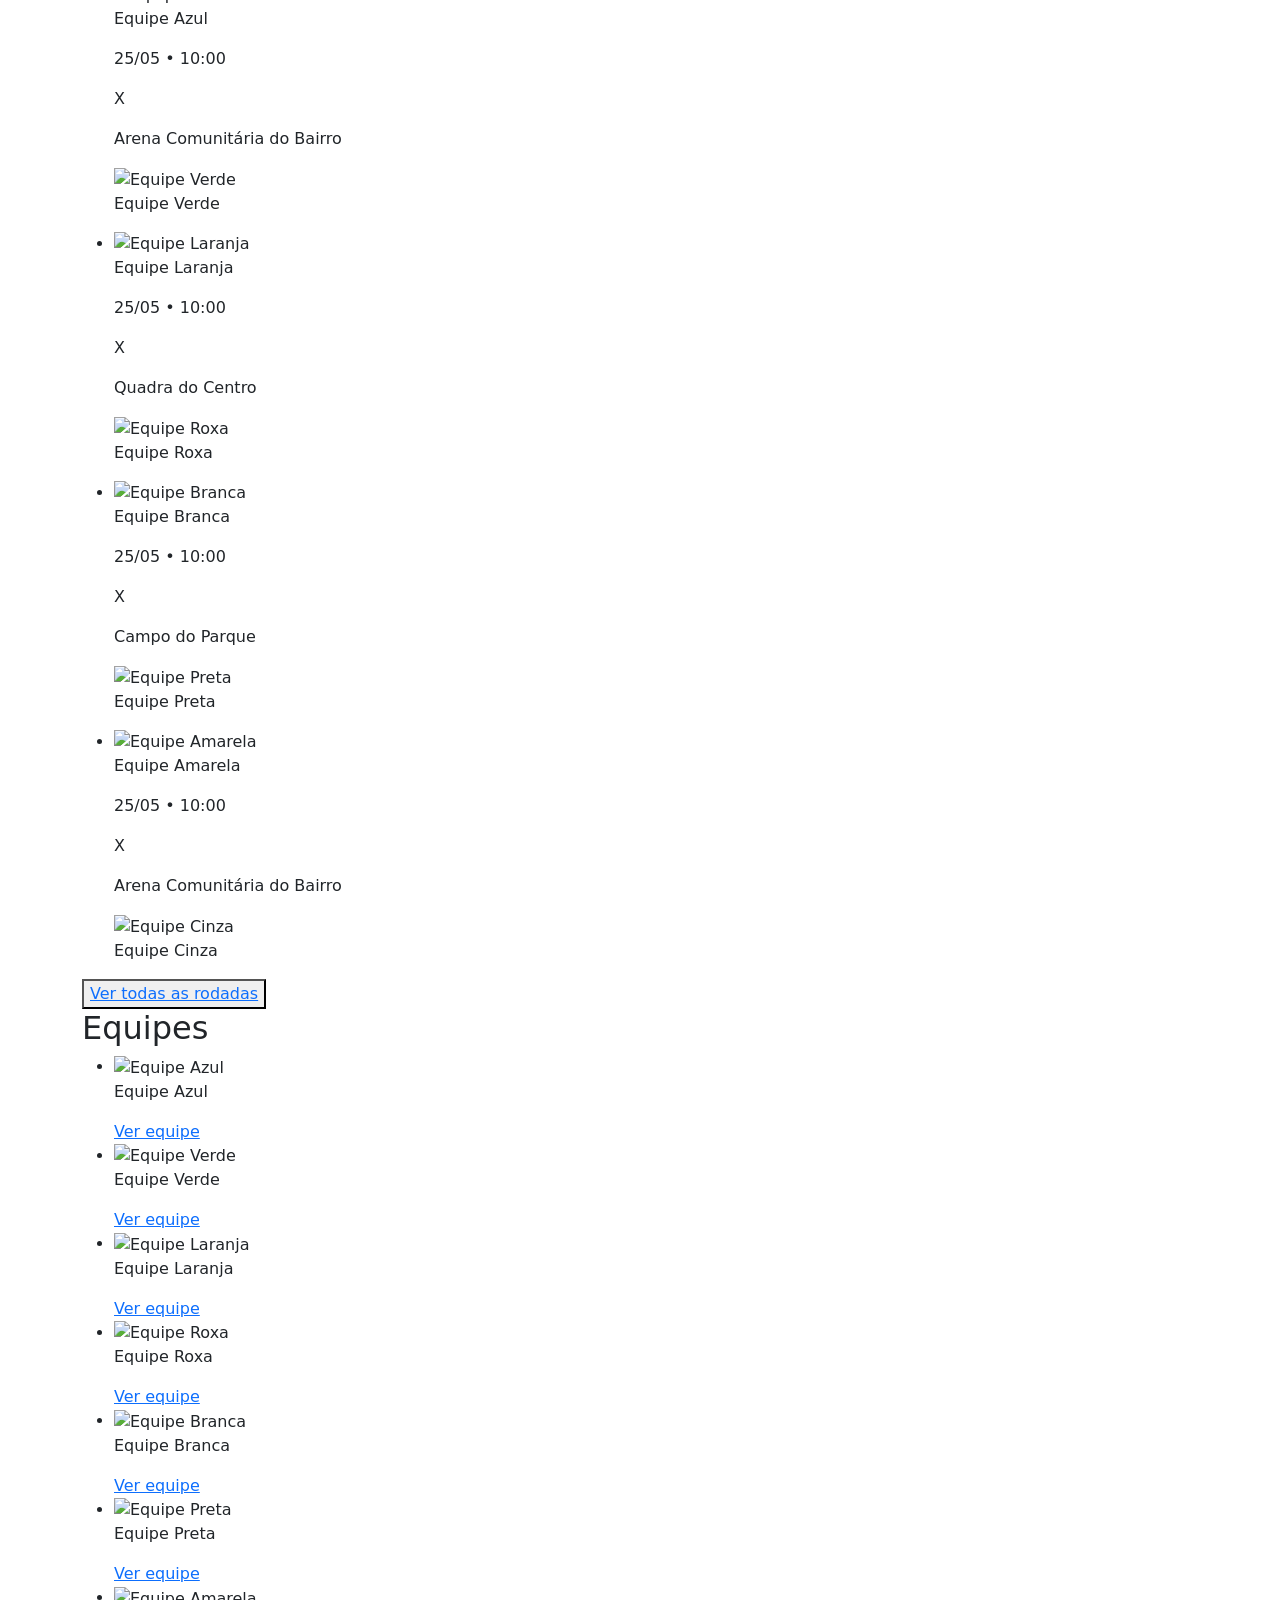
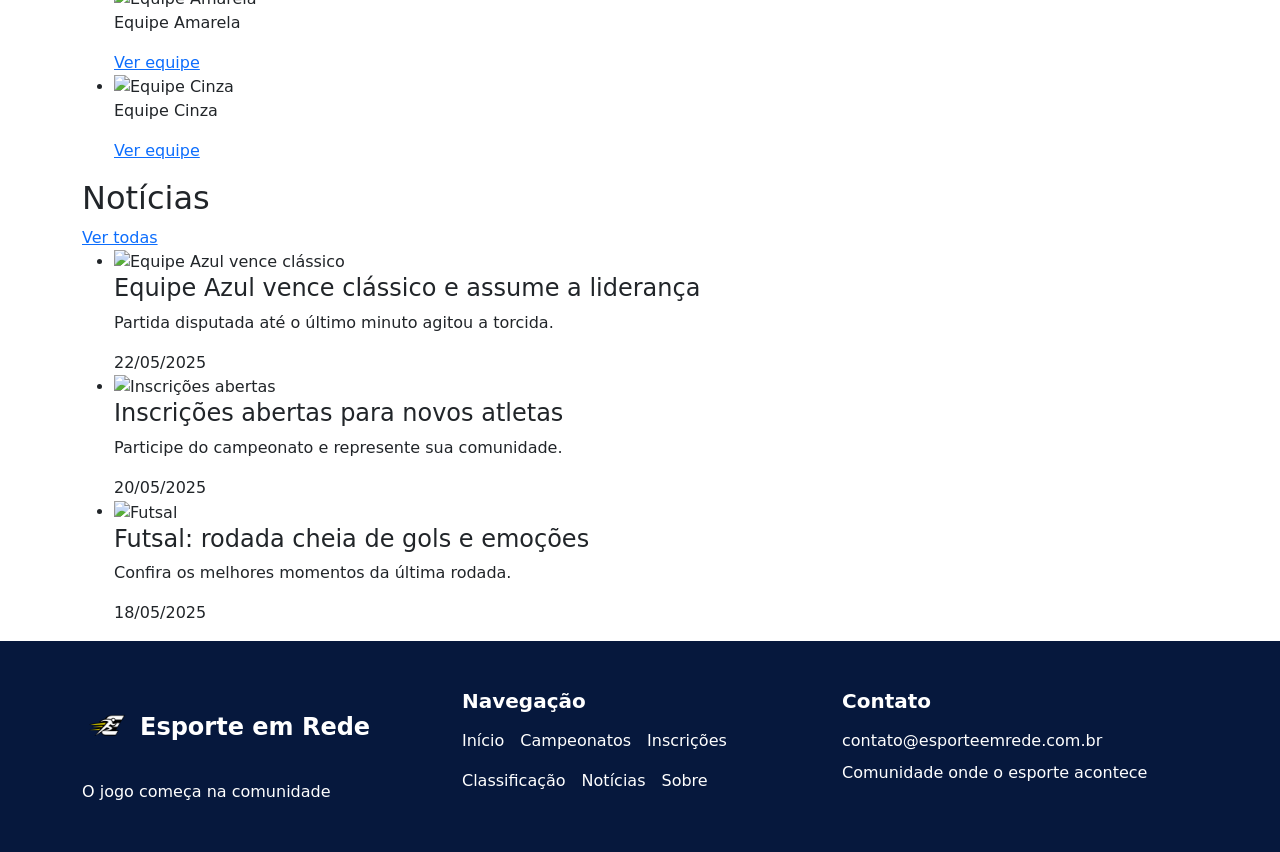
==== commit b3b11e55: "mudança no style" ====
--- a/campeonato.html
+++ b/campeonato.html
@@ -18,7 +18,7 @@
             <div class="d-flex flex-column flex-md-row justify-content-between align-items-md-end gap-3">
 
                 <div class="d-flex align-items-center gap-2">
-                    <img src="#" alt="Logo Esporte em Rede" width="50">
+                    <img src="imagens/logo_esporte_em_rede.png" alt="Logo Esporte em Rede" width="50">
 
                     <h1 class="h1 fw-bold mb-0">
                         Esporte em Rede
@@ -343,7 +343,7 @@
                 <!-- Marca -->
                 <div class="col-12 col-md-6 col-xl-4">
                     <div class="d-flex align-items-center gap-2 mb-3">
-                        <img src="#" alt="Logo Esporte em Rede" width="50">
+                        <img src="imagens/logo_esporte_em_rede.png" alt="Logo Esporte em Rede" width="50">
 
                         <h2 class="h4 fw-bold mb-0">
                             Esporte em Rede
--- a/styles.css
+++ b/styles.css
@@ -1,30 +1,23 @@
-.cabecalho {
+.cabecalho{
     background-color: #06183d;
 }
 
-#cc{
-    margin: 10px;
+.banner-principal{
+    background-color: #0d6efd;
 }
 
-#destaque{
-    color: var(--amarelo);
+.inscricao{
+    background-color: #0d6efd;
 }
 
-/*.btn{
-    background-color: var(--azulescuro2);
-    color: white;
-}*/
-
-
-img{
-    width: 40vw;
-    height: 50vh;
+.rodape{
+    background-color: #06183d;
 }
 
-#futebol{
-    background-color: var(--amarelo);
-    color: black;
+.rodape a{
+    text-decoration: none;
 }
-.rodape a:hover {
+
+.rodape a:hover{
     color: #ffc107;
 }
